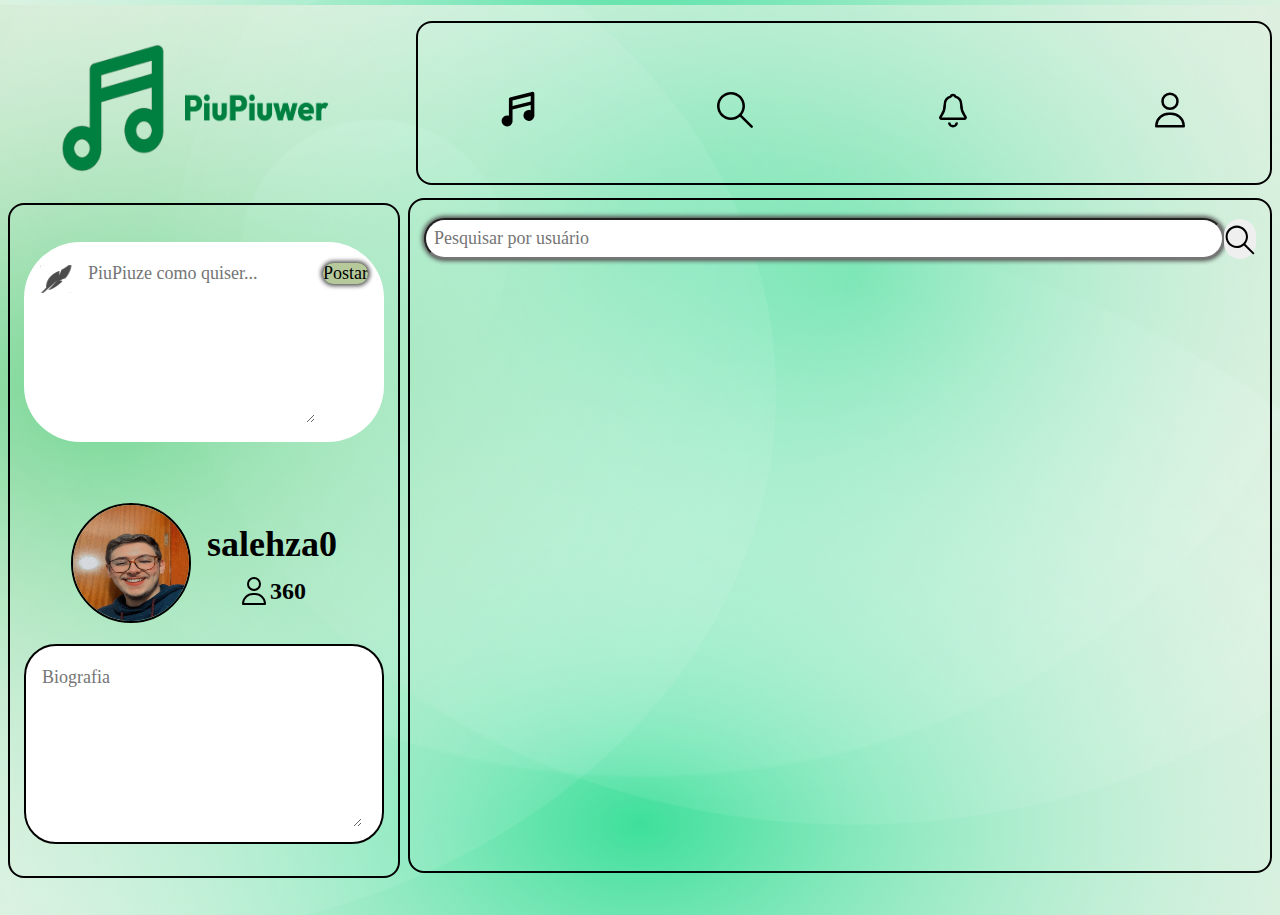
==== html/search.html @ 932f675d "add: search-page" ====
<!DOCTYPE html>
<html lang="en">
    <head>
        <meta charset="UTF-8">
        <meta name="viewport" content="width=device-width, initial-scale=1.0">
        <title>Piupiuwer</title>
        <link rel="stylesheet" href="../css/styles.css">
    </head>
    <body>
        <div class="container">
            <div class="header">
            <div class="logo">
                <img src="../assets/icon3.png">
            </div>
            <div class="navigation-bar">
                <div class="icons">
                    <a href="index.html"><img src="../assets/home.svg" alt="home"></a>
                </div>
                <div class="icons">
                    <a href="search.html"><img src="../assets/lupa 1.svg" alt="search"></a>
                </div>
                <div class="icons">
                    <img src="../assets/noti.svg" alt="notifications">
                </div>
                <div class="icons">
                    <img src="../assets/profile.svg" alt="profile">
                </div>
            </div>
        </div>
        <div class="content">
            <div class="user-info0">
                <div class="user-info">
                <div class="piupiu">
                    <img src="../assets/pena.svg" alt="pena">
                    <textarea id="newpiu" placeholder="PiuPiuze como quiser..." class="input"></textarea>
                    <input type="submit" onclick="post()" value="Postar" class="button">
                    
                </div>
                <p id="contador"></p>
                <p id="aviso"></p>
                <div class="profile">
                    <div class="profile-img">
                        <img src="../assets/profilephoto.jpg" alt="profile photo">
                    </div>
                    <div class="user">
                        <h2>salehza0</h2>
                        <div class="folowers">
                            <img src="../assets/profile.svg" alt="person icon">
                            <p>360</p>
                        </div>
                    </div>
                </div>
                <div class="biografia">
                    <textarea class="bio" placeholder="Biografia"></textarea>
                </div>
            </div>
            </div>
            <div class="feed">
                <div class="search-kit">
                    <input id="searchBar" type="text" class="search-bar" placeholder="Pesquisar por usuário">
                    <button class="search-button" onclick="getData()">
                        <img src="../assets/lupa 1.svg" alt="lupa">
                    </button>
                </div>
                <p id="aviso"></p>
            </div>
        </div>
    </div>
        
    </body>
    <script src="../javascript/search.js"></script>
</html>
---- css/styles.css ----
*{
    margin: 0;
    padding: 0;
    box-sizing: border-box;
    margin-top: 5px;
}
body{
    background-image: url("../assets/background.png");
    background-size: 100%;
    font-family: 'Outfit';
    text-rendering: optimizeLegibility !important;
    display: flex;
    flex-direction: column;
    overflow: hidden;
}
.container{
    height: 100vh;
}
.header{
    padding: 8px;
    height: 160px;
    width: 100%;
    display: flex;
    align-items: center;
}
.navigation-bar{
    padding: 80px;
    height: 100%;
    width: 100%;
    display: flex;
    border: 2px solid black;
    border-radius: 16px;
    display: flex;
    align-items: center;
    justify-content: space-between;
}
.logo{
    height: 100%;
    margin-right: 8px;
}
.content{
    padding: 8px;
    width: 100%;
    height: auto;
    display: flex;
    align-items: flex-start;
}
.user-info0{
    display: flex;
    width: 400px;
    justify-content: initial;
    align-items: start;
}
.user-info{
    padding-top: 32px;
    padding-bottom: 32px;
    border: 2px solid black;
    border-radius: 16px;
    width: 400px;
    height: 75vh;
    margin-right: 8px;
    display: flex;
    flex-direction: column;
    align-items: center;
    justify-content: space-between;
}
.feed{
    padding: 8px;
    display: flex;
    flex-direction: column;
    align-items: center;
    border: 2px solid black;
    border-radius: 16px;
    width: 100%;
    height: 75vh;
    overflow-x: hidden;
    overflow-y: scroll;
    position: relative;
}
.icons{
    width: 40px;
    height: 40px;
}
img{
    width: 100%;
    height: 100%;
}
.logo > img{
    width: 400px;
}
.profile{
    display:flex;
}
.user{
    display: flex;
    flex-direction: column;
    align-items: center;
    justify-content: center;
    font-size: 24px;
    font-weight: bold;
}
.folowers{
    display: flex;
    justify-content: center;
    align-items: center;
}
.folowers > img{
    width: 32px;
    height: 32px; 
}
.profile-img > img{
    margin-right: 16px;
    width: 120px;
    height: 120px;
    border: 2px solid black;
    border-radius: 64px;
}
.piupiu{
    display: flex;
    justify-content: space-between;
    padding: 16px;
    background-color: white;
    width: 360px;
    height: 200px;
    opacity: 0,8;
    border-radius: 56px;
}
.piupiu > img{
    width: 32px;
    height: 32px;
    align-items: flex-start;
    margin-right: 16px;
}
.input{
    border: 0;
    outline: 0;
    width: 320px;
    height: 160px;
}
.bio{
    border: 0;
    outline: 0;
    width: 320px;
    height: 160px;
    font-family: 'Outfit';
    font-size: large;
}
.button{
    background-color: #B5C99A;
    width: fit-content;
    height: fit-content;
    align-items: flex-end;
    justify-content: flex-end;
    border: 0;
    border-radius: 64px;
    box-shadow: 0 0 4px 2px #555;
    margin-left: 8px;
    font-family: 'Outfit';
    font-size: large;
}
.button > img{
    width: 40px;
    height: 40px;
}

.biografia{
    display: flex;
    padding: 16px;
    width: 360px;
    height: 200px;
    border: 2px solid black;
    border-radius: 32px;
    background-color: white;
    opacity: 0,8;
}
.save{
    width: fit-content;
    height: fit-content;
    align-items: flex-end;
    border-radius: 32px;
}
.feed-piu{
    padding: 16px;
    display: flex;
    flex-direction: column;
    align-items: flex-start;
    justify-content: center;
    width: 640px;
    height: fit-content;
    background-color: white;
    opacity: 0,8;
    border: 2px solid black;
    border-radius: 32px;
}
.input{
    font-family: 'Outfit';
    font-size: large;
}
.user-piu{
    display: flex;
    flex-direction: row;
    align-items: center;
    width: fit-content;
    height: fit-content;
}
.piu-img > img{
    margin-right: 16px;
    width: 56px;
    height: 56px;
    border: 2px solid black;
    border-radius: 64px;
}
.piu-text{
    font-size: large;
}
.piu-icons{
    display: flex;
    justify-content: space-between;
    width: 128px;
    height: fit-content;
}
.piu-button{
    border:0;
    width: fit-content;
    height: fit-content;
    background-color: white;

}
.piu-button > img{
    width: 32px;
    height: 32px;
}
.search-bar{
    padding: 8px;
    padding-left: 8px;
    width: 800px;
    height: fit-content;
    border-radius: 64px;
    background-color: white;
    opacity: 0,8;
    box-shadow: 0 0 4px 2px #555;
    font-family: 'Outfit';
    font-size: large;
}
.search-kit{
    height: fit-content;
    width: fit-content;
    display: flex;
    align-items: center;
    justify-content: space-between;
}
.search-button{
    width: 32px;
    height: auto;
    border: 0;
    border-radius: 64px;
}
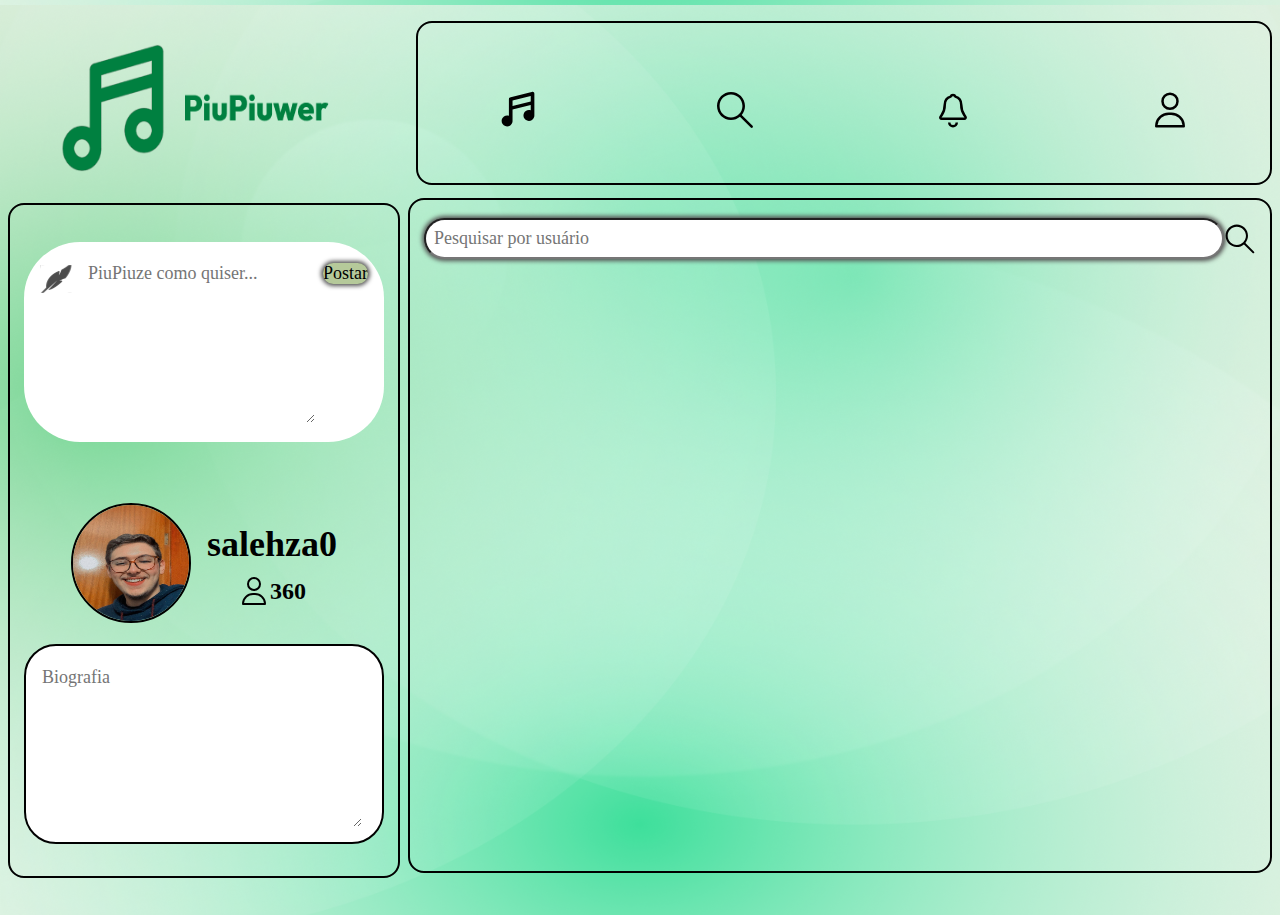
==== commit 9a33e4a9: "add: search-btn" ====
--- a/html/search.html
+++ b/html/search.html
@@ -58,9 +58,9 @@
             <div class="feed">
                 <div class="search-kit">
                     <input id="searchBar" type="text" class="search-bar" placeholder="Pesquisar por usuário">
-                    <button class="search-button" onclick="getData()">
+                    <a class="search-button" onclick="getData()">
                         <img src="../assets/lupa 1.svg" alt="lupa">
-                    </button>
+                    </a>
                 </div>
                 <p id="aviso"></p>
             </div>
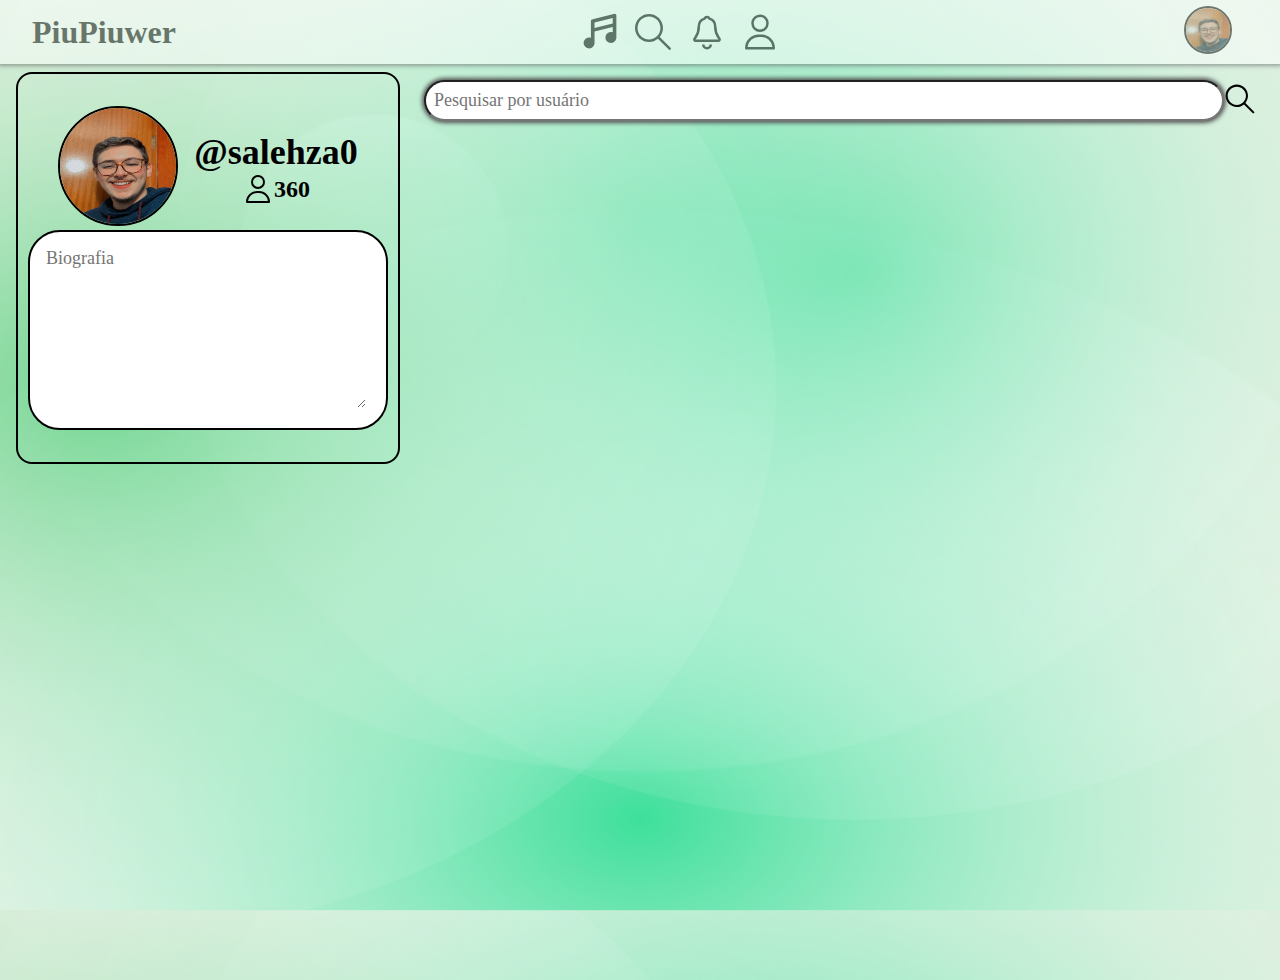
==== commit bc7d852b: "add: new-nav-bar" ====
--- a/html/search.html
+++ b/html/search.html
@@ -7,43 +7,36 @@
         <link rel="stylesheet" href="../css/styles.css">
     </head>
     <body>
-        <div class="container">
-            <div class="header">
-            <div class="logo">
-                <img src="../assets/icon3.png">
-            </div>
-            <div class="navigation-bar">
-                <div class="icons">
-                    <a href="index.html"><img src="../assets/home.svg" alt="home"></a>
+            <div class="container">
+                <div class="navigation-bar">
+                    <h1>PiuPiuwer</h1>
+                    <div class="icons-nav">
+                        <div class="icons">
+                        <a href="index.html"><img src="../assets/home.svg" alt="home"></a>
+                    </div>
+                    <div class="icons">
+                        <a href="search.html"><img src="../assets/lupa 1.svg" alt="search"></a>
+                    </div>
+                    <div class="icons">
+                        <img src="../assets/noti.svg" alt="notifications">
+                    </div>
+                    <div class="icons">
+                        <img src="../assets/profile.svg" alt="profile">
+                    </div> 
                 </div>
-                <div class="icons">
-                    <a href="search.html"><img src="../assets/lupa 1.svg" alt="search"></a>
+                <div class="profile-img-nav">
+                    <img src="../assets/profilephoto.jpg" alt="profile photo">
                 </div>
-                <div class="icons">
-                    <img src="../assets/noti.svg" alt="notifications">
                 </div>
-                <div class="icons">
-                    <img src="../assets/profile.svg" alt="profile">
-                </div>
-            </div>
-        </div>
         <div class="content">
             <div class="user-info0">
                 <div class="user-info">
-                <div class="piupiu">
-                    <img src="../assets/pena.svg" alt="pena">
-                    <textarea id="newpiu" placeholder="PiuPiuze como quiser..." class="input"></textarea>
-                    <input type="submit" onclick="post()" value="Postar" class="button">
-                    
-                </div>
-                <p id="contador"></p>
-                <p id="aviso"></p>
                 <div class="profile">
                     <div class="profile-img">
                         <img src="../assets/profilephoto.jpg" alt="profile photo">
                     </div>
                     <div class="user">
-                        <h2>salehza0</h2>
+                        <h2>@salehza0</h2>
                         <div class="folowers">
                             <img src="../assets/profile.svg" alt="person icon">
                             <p>360</p>
@@ -62,7 +55,7 @@
                         <img src="../assets/lupa 1.svg" alt="lupa">
                     </a>
                 </div>
-                <p id="aviso"></p>
+                <h2 id="notFound"></h2>
             </div>
         </div>
     </div>
--- a/css/styles.css
+++ b/css/styles.css
@@ -2,8 +2,9 @@
     margin: 0;
     padding: 0;
     box-sizing: border-box;
-    margin-top: 5px;
-}
+    /* margin-top: 5px; */
+}
+
 body{
     background-image: url("../assets/background.png");
     background-size: 100%;
@@ -11,32 +12,35 @@
     text-rendering: optimizeLegibility !important;
     display: flex;
     flex-direction: column;
-    overflow: hidden;
 }
 .container{
     height: 100vh;
 }
-.header{
-    padding: 8px;
-    height: 160px;
-    width: 100%;
-    display: flex;
-    align-items: center;
-}
 .navigation-bar{
-    padding: 80px;
+    background-color: white;
+    opacity: 0.5;
+    padding: 32px;
+    height: 64px;
+    width: 100%;
+    display: flex;
+    display: flex;
+    align-items: center;
+    justify-content: space-between;
+    box-shadow: 0 0 4px 2px #555;
+}
+.profile-img-nav > img{
+        margin-right: 16px;
+        width: 48px;
+        height: 48px;
+        border: 2px solid black;
+        border-radius: 64px;
+}
+.icons-nav{
     height: 100%;
-    width: 100%;
-    display: flex;
-    border: 2px solid black;
-    border-radius: 16px;
-    display: flex;
-    align-items: center;
-    justify-content: space-between;
-}
-.logo{
-    height: 100%;
-    margin-right: 8px;
+    width: 200px;
+    display: flex;
+    align-items: center;
+    justify-content: space-between;
 }
 .content{
     padding: 8px;
@@ -57,8 +61,9 @@
     border: 2px solid black;
     border-radius: 16px;
     width: 400px;
-    height: 75vh;
+    height: fit-content;
     margin-right: 8px;
+    margin-left: 8px;
     display: flex;
     flex-direction: column;
     align-items: center;
@@ -69,10 +74,10 @@
     display: flex;
     flex-direction: column;
     align-items: center;
-    border: 2px solid black;
-    border-radius: 16px;
-    width: 100%;
-    height: 75vh;
+    /* border: 2px solid black;
+    border-radius: 16px; */
+    width: 100%;
+    height: 100vh;
     overflow-x: hidden;
     overflow-y: scroll;
     position: relative;
@@ -146,11 +151,12 @@
     font-size: large;
 }
 .button{
+    display: flex;
     background-color: #B5C99A;
-    width: fit-content;
-    height: fit-content;
-    align-items: flex-end;
-    justify-content: flex-end;
+    width: 48px;
+    height: 48px;
+    align-items: center;
+    justify-content: center;
     border: 0;
     border-radius: 64px;
     box-shadow: 0 0 4px 2px #555;
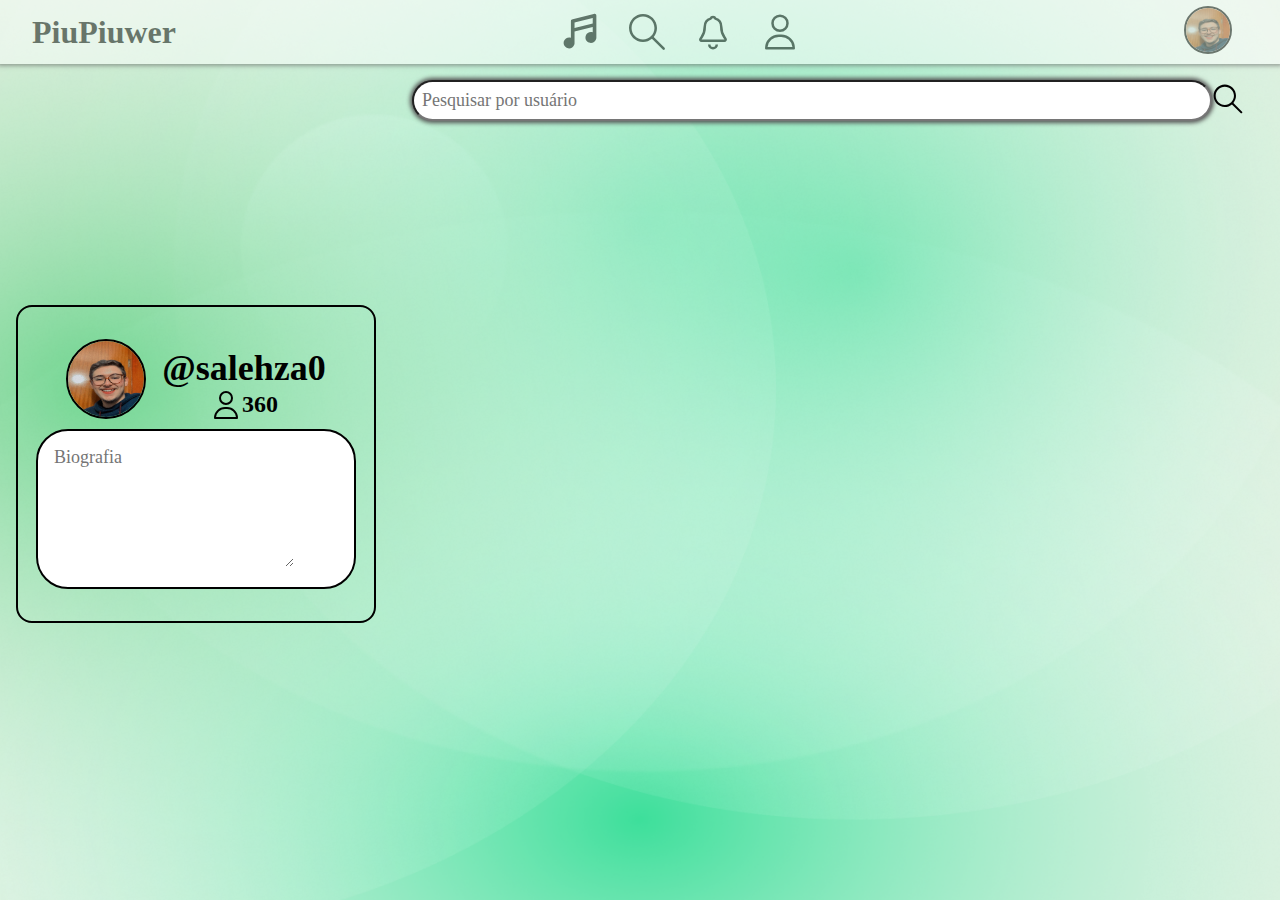
==== commit 0fc012e0: "add: minor-changes" ====
--- a/html/search.html
+++ b/html/search.html
@@ -9,7 +9,7 @@
     <body>
             <div class="container">
                 <div class="navigation-bar">
-                    <h1>PiuPiuwer</h1>
+                    <h1 class="name">PiuPiuwer</h1>
                     <div class="icons-nav">
                         <div class="icons">
                         <a href="index.html"><img src="../assets/home.svg" alt="home"></a>
@@ -48,7 +48,7 @@
                 </div>
             </div>
             </div>
-            <div class="feed">
+            <div class="searcher">
                 <div class="search-kit">
                     <input id="searchBar" type="text" class="search-bar" placeholder="Pesquisar por usuário">
                     <a class="search-button" onclick="getData()">
--- a/css/styles.css
+++ b/css/styles.css
@@ -37,17 +37,24 @@
 }
 .icons-nav{
     height: 100%;
-    width: 200px;
-    display: flex;
-    align-items: center;
-    justify-content: space-between;
+    width: 240px;
+    display: flex;
+    align-items: center;
+    justify-content: space-between;
+
+}
+.icons:hover{
+    transform: scale(1.05, 1.05);
+  -webkit-transform: scale(1.1, 1.1);
+  box-shadow: 0px 2px 0px 0px;
+
 }
 .content{
     padding: 8px;
     width: 100%;
     height: auto;
     display: flex;
-    align-items: flex-start;
+    align-items: center;
 }
 .user-info0{
     display: flex;
@@ -60,7 +67,7 @@
     padding-bottom: 32px;
     border: 2px solid black;
     border-radius: 16px;
-    width: 400px;
+    width: 360px;
     height: fit-content;
     margin-right: 8px;
     margin-left: 8px;
@@ -74,14 +81,23 @@
     display: flex;
     flex-direction: column;
     align-items: center;
-    /* border: 2px solid black;
-    border-radius: 16px; */
-    width: 100%;
-    height: 100vh;
+    width: 100%;
+    height: 87vh;
     overflow-x: hidden;
     overflow-y: scroll;
     position: relative;
 }
+.searcher{
+    padding: 8px;
+    display: flex;
+    flex-direction: column;
+    align-items: center;
+    width: 100%;
+    height: 87vh;
+    overflow-x: hidden;
+    overflow-y: scroll;
+    position: relative;
+}
 .icons{
     width: 40px;
     height: 40px;
@@ -103,6 +119,8 @@
     justify-content: center;
     font-size: 24px;
     font-weight: bold;
+    margin-top: 8px;
+    margin-bottom: 8px;
 }
 .folowers{
     display: flex;
@@ -115,8 +133,8 @@
 }
 .profile-img > img{
     margin-right: 16px;
-    width: 120px;
-    height: 120px;
+    width: 80px;
+    height: 80px;
     border: 2px solid black;
     border-radius: 64px;
 }
@@ -125,8 +143,8 @@
     justify-content: space-between;
     padding: 16px;
     background-color: white;
-    width: 360px;
-    height: 200px;
+    width: 320px;
+    height: 160px;
     opacity: 0,8;
     border-radius: 56px;
 }
@@ -139,14 +157,14 @@
 .input{
     border: 0;
     outline: 0;
-    width: 320px;
-    height: 160px;
+    width: 240px;
+    height: 120px;
 }
 .bio{
     border: 0;
     outline: 0;
-    width: 320px;
-    height: 160px;
+    width: 240px;
+    height: 120px;
     font-family: 'Outfit';
     font-size: large;
 }
@@ -164,6 +182,12 @@
     font-family: 'Outfit';
     font-size: large;
 }
+.button:hover{
+    transform: scale(1.1, 1.1);
+  -webkit-transform: scale(1.1, 1.1);
+  box-shadow: 0 0 4px 2px #555;
+
+}
 .button > img{
     width: 40px;
     height: 40px;
@@ -172,8 +196,8 @@
 .biografia{
     display: flex;
     padding: 16px;
-    width: 360px;
-    height: 200px;
+    width: 320px;
+    height: 160px;
     border: 2px solid black;
     border-radius: 32px;
     background-color: white;
@@ -191,7 +215,7 @@
     flex-direction: column;
     align-items: flex-start;
     justify-content: center;
-    width: 640px;
+    width: 480px;
     height: fit-content;
     background-color: white;
     opacity: 0,8;
@@ -230,6 +254,11 @@
     width: fit-content;
     height: fit-content;
     background-color: white;
+}
+.piu-button:hover{
+    transform: scale(1.1, 1.1);
+  -webkit-transform: scale(1.1, 1.1);
+  box-shadow: 0px 0px 0px 0px;
 
 }
 .piu-button > img{
@@ -260,4 +289,9 @@
     height: auto;
     border: 0;
     border-radius: 64px;
-}+}
+.search-button:hover{
+    transform: scale(1.1, 1.1);
+  -webkit-transform: scale(1.1, 1.1);
+  box-shadow: 0px 0px 0px 0px;
+}
